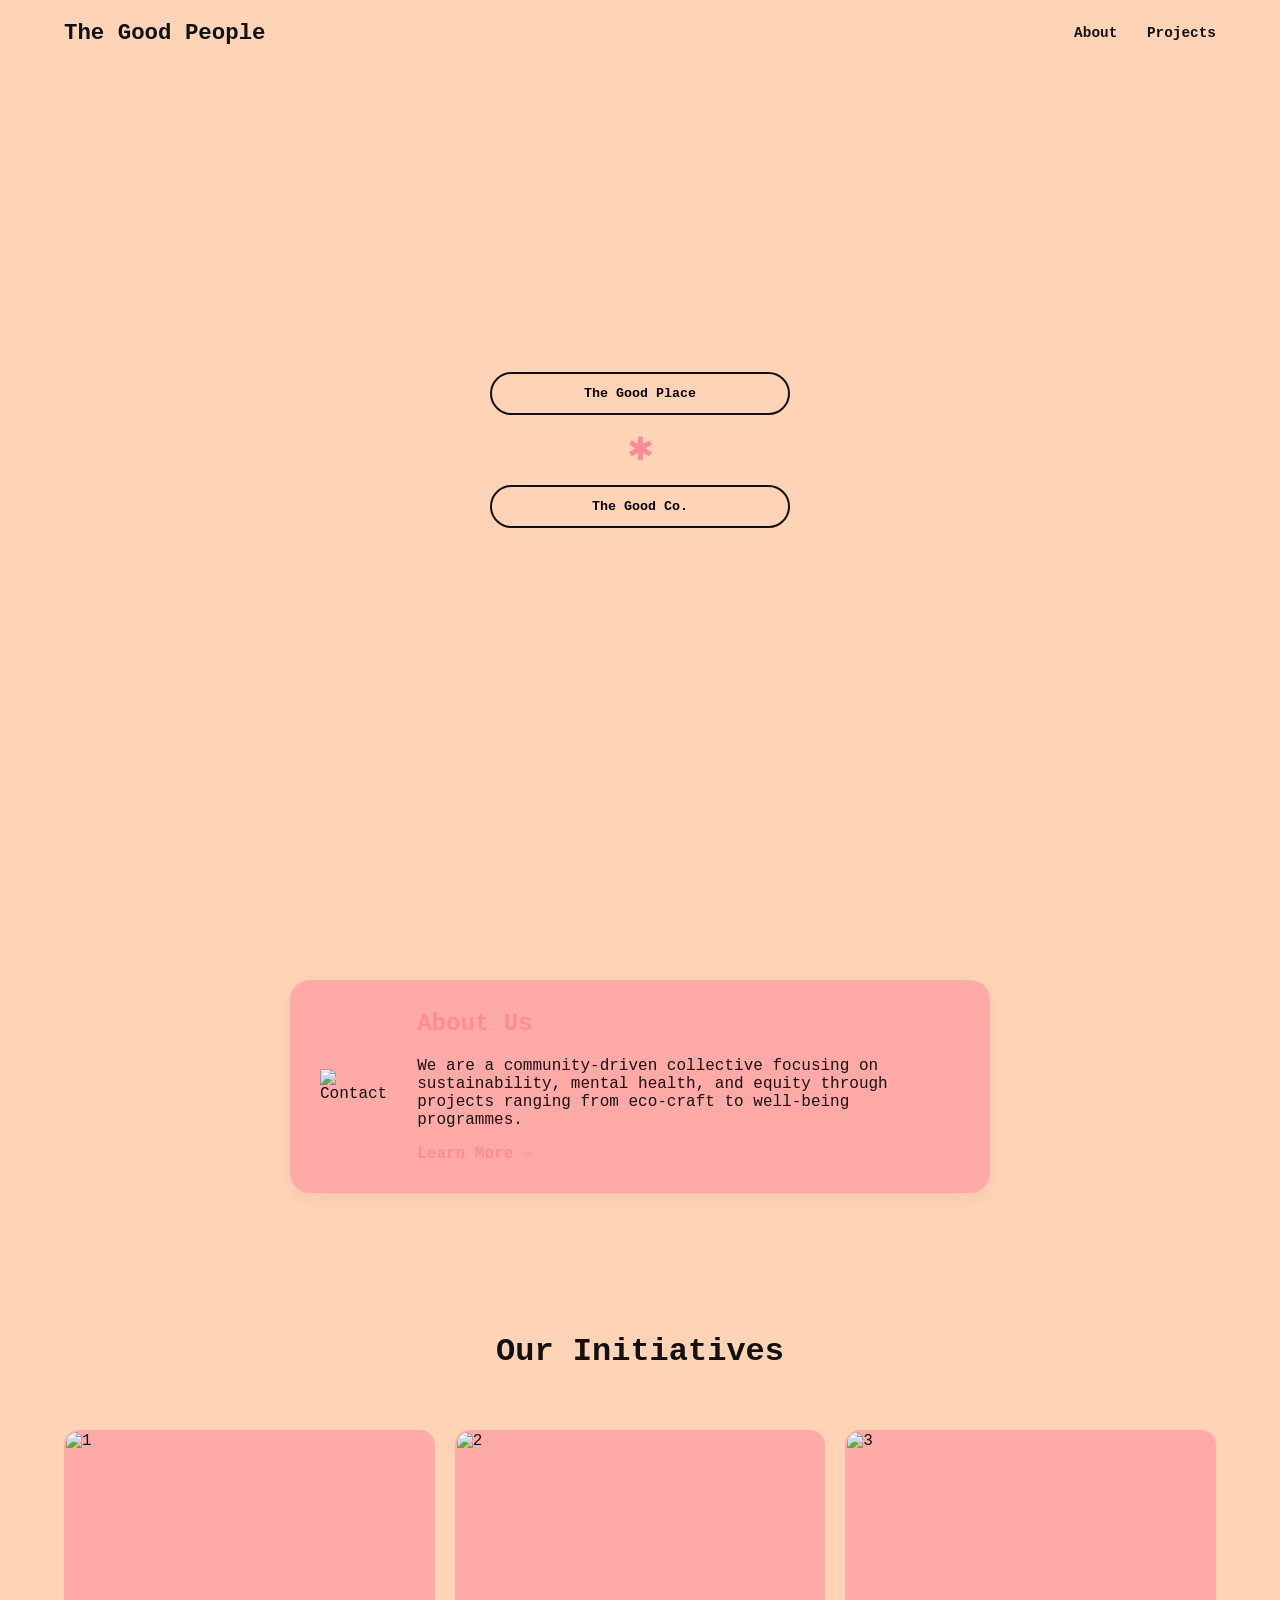
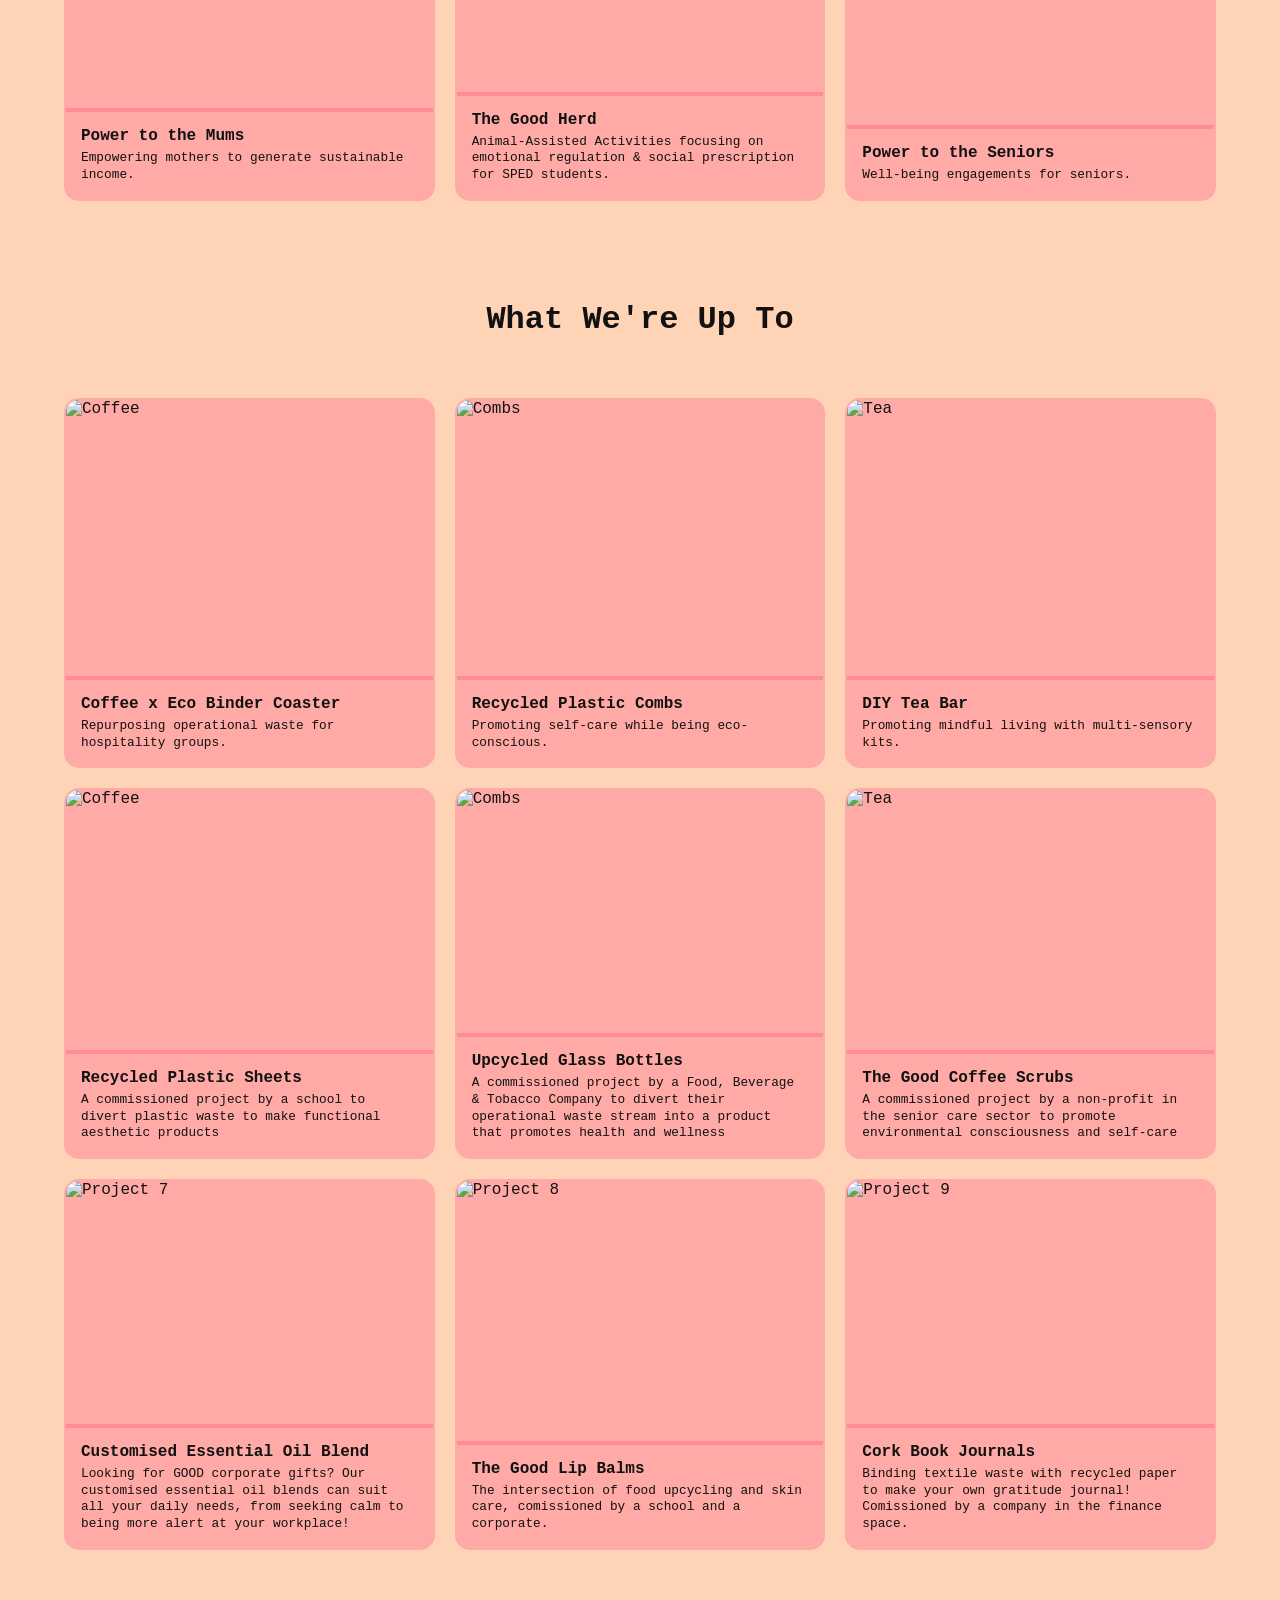
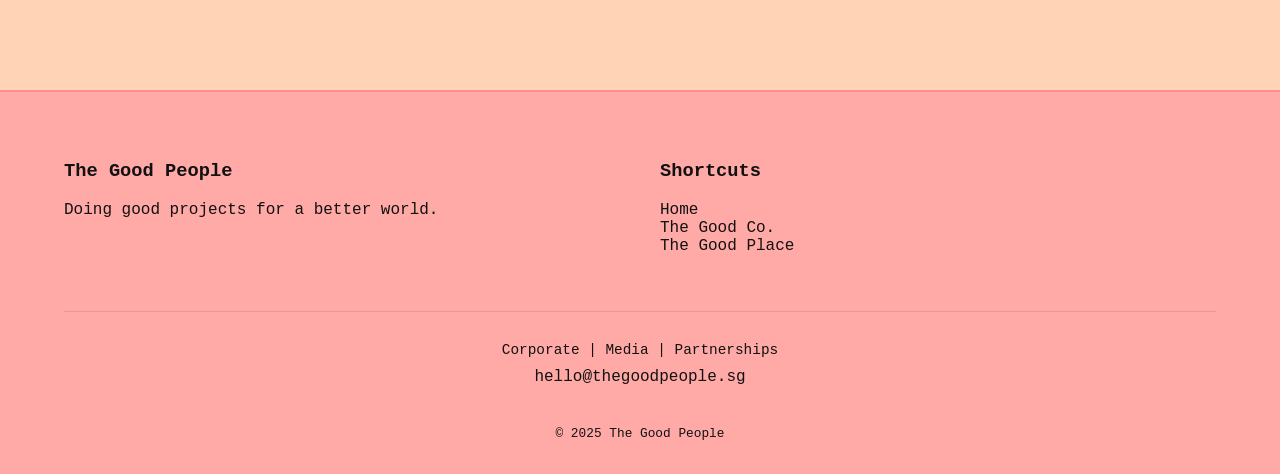
==== index.html @ 960c2d38 "Update index.html" ====
<!DOCTYPE html>
<html lang="en">
<head>
  <meta charset="UTF-8">
  <meta name="viewport" content="width=device-width, initial-scale=1.0">
  <title>The Good People | Sustainability and Well-being</title>
  
  <style>
    /* 1. GLOBAL SETTINGS & COLORS */
    :root {
      --bg-color: #FFD3B5;    
      --accent-pink: #FF8C94;  
      --soft-pink: #FFAAA6;    
      --text-dark: #121111;    
      --font-main: 'Courier New', Courier, monospace; 
    }

    * { box-sizing: border-box; }

    body {
      background-color: var(--bg-color);
      font-family: var(--font-main);
      color: var(--text-dark);
      margin: 0;
      padding: 0;
      overflow-x: hidden;
    }

    /* 2. NAVBAR */
    .navbar {
      display: flex;
      justify-content: space-between;
      align-items: center;
      padding: 20px 5%;
      position: fixed;
      top: 0;
      width: 100%;
      z-index: 1000;
      transition: background 0.3s ease;
    }

    .nav-logo {
      font-weight: bold;
      font-size: 1.4rem;
      color: var(--text-dark); 
    }

    .nav-links a {
      margin-left: 20px;
      text-decoration: none;
      color: var(--text-dark);
      font-weight: bold;
      font-size: 0.9rem;
    }

    /* 3. HERO SECTION */
    .hero-section {
      display: flex;
      height: 100vh;
      align-items: center;
      justify-content: space-between;
      padding: 0 2%;
      gap: 20px;
    }

    .hero-left, .hero-right {
      flex: 1;
      height: 70vh;
    }

    .hero-left img, .hero-right img {
      width: 100%;
      height: 100%;
      object-fit: cover; 
      border-radius: 20px;
      box-shadow: 0 10px 30px rgba(0,0,0,0.1);
    }

    .hero-center {
      flex: 0 0 300px;
      text-align: center;
      display: flex;
      flex-direction: column;
      align-items: center;
      gap: 15px;
    }

    .hero-star {
      font-size: 2rem;
      color: var(--accent-pink);
    }

    .hero-btn {
      background: transparent;
      border: 2px solid var(--text-dark);
      padding: 12px 24px;
      font-family: var(--font-main);
      cursor: pointer;
      font-weight: bold;
      transition: 0.3s;
      width: 100%;
      border-radius: 50px;
    }

    .hero-btn:hover {
      background: var(--text-dark);
      color: white;
    }

    /* 4. ABOUT SECTION */
    .about-section {
      padding: 80px 5%;
      display: flex;
      justify-content: center;
    }

    .about-box {
      background: var(--soft-pink); 
      padding: 30px;
      border-radius: 20px;
      max-width: 700px;
      display: flex;
      align-items: center;
      gap: 30px;
      box-shadow: 0 5px 20px rgba(0,0,0,0.05);
    }

    .about-left img {
      width: 100px; 
      height: auto;
    }

    .about-right h2 { margin-top: 0; color: var(--accent-pink); }
    .about-right a { color: var(--accent-pink); text-decoration: none; font-weight: bold; }

    /* 5. PROJECTS GRID - Updated for 3x3 layout */
    .section-title {
      text-align: center;
      font-size: 2rem;
      margin: 60px 0 20px;
    }

    .projects-grid {
      display: grid;
      /* HIGHLIGHT: Changed to exactly 3 columns */
      grid-template-columns: repeat(3, 1fr); 
      gap: 20px;
      padding: 40px 5%;
    }

    .project-card {
      position: relative;
      background: var(--soft-pink); 
      border-radius: 15px;
      overflow: hidden;
      aspect-ratio: 1/1;
      border: 2px solid var(--soft-pink); 
      transition: transform 0.3s ease;
    }

    .project-card:hover { transform: translateY(-5px); }

    .project-card img {
      width: 100%;
      height: 100%;
      object-fit: cover;
    }

    .overlay {
      position: absolute;
      bottom: 0;
      left: 0;
      right: 0;
      background: var(--soft-pink); 
      padding: 15px; /* Sightly tighter padding for 3x3 */
      border-top: 4px solid var(--accent-pink);
    }

    .overlay h3 { margin: 0 0 5px 0; font-size: 1rem; }
    .overlay p { margin: 0; font-size: 0.8rem; line-height: 1.3; }

    /* 6. FOOTER STYLING */
    .site-footer {
      background: var(--soft-pink); 
      padding: 50px 5% 20px;
      margin-top: 100px;
      border-top: 2px solid var(--accent-pink);
    }

    .site-footer a {
      color: var(--text-dark); 
      text-decoration: none;   
      transition: 0.3s;
    }

    .site-footer a:hover {
      color: var(--accent-pink);
    }

    .footer-container {
      display: grid;
      grid-template-columns: repeat(auto-fit, minmax(200px, 1fr));
      gap: 40px;
    }

    /* SCROLL ANIMATION */
    .reveal { opacity: 0; transform: translateY(30px); transition: 1s all ease; }
    .reveal.active { opacity: 1; transform: translateY(0); }

    /* MOBILE ADJUSTMENT: Go back to 1 column on small screens */
    @media (max-width: 900px) {
      .projects-grid { grid-template-columns: repeat(2, 1fr); }
    }
    @media (max-width: 600px) {
      .projects-grid { grid-template-columns: 1fr; }
      .hero-section { flex-direction: column; height: auto; padding-top: 100px; }
      .about-box { flex-direction: column; text-align: center; }
    }
  </style>
</head>
<body>

  <header class="navbar" id="mainNav">
    <div class="nav-logo">The Good People</div>
    <nav class="nav-links">
      <a href="#about">About</a>
      <a href="#our-projects">Projects</a> 
    </nav>
  </header>

  <section class="hero-section">
    <div class="hero-left"></div>
    <div class="hero-center">
      <button class="hero-btn" onclick="location.href='thegoodplace.html'">The Good Place</button>
      <div class="hero-star">✱</div>
      <button class="hero-btn" onclick="location.href='thegoodco.html'">The Good Co.</button>
    </div>
    <div class="hero-right"></div>
  </section>

  <section id="about" class="about-section reveal">
    <div class="about-box">
      <div class="about-left">
        <img src="aboutus.png" alt="Contact">
      </div>
      <div class="about-right">
        <h2>About Us</h2>
        <p>We are a community-driven collective focusing on sustainability, mental health, and equity through projects ranging from eco-craft to well-being programmes.</p>
        <a href="/aboutus.html">Learn More →</a>
      </div>
    </div>
  </section>

  <h2 class="section-title">Our Initiatives</h2>
  <section id="our-projects" class="projects-grid reveal">
    <div class="project-card"><img src="img/project1.jpg" alt="1"><div class="overlay"><h3>Power to the Mums</h3><p>Empowering mothers to generate sustainable income.</p></div></div>
    <div class="project-card"><img src="img/project2.jpg" alt="2"><div class="overlay"><h3>The Good Herd</h3><p>Animal-Assisted Activities focusing on emotional regulation & social prescription for SPED students.</p></div></div>
    <div class="project-card"><img src="img/project3.jpg" alt="3"><div class="overlay"><h3>Power to the Seniors</h3><p>Well-being engagements for seniors.</p></div></div>
  </section>

  <h2 class="section-title">What We're Up To</h2>
  <section id="projects" class="projects-grid reveal">
    
    <div class="project-card">
      <img src="img/p1.jpg" alt="Coffee">
      <div class="overlay">
        <h3>Coffee x Eco Binder Coaster</h3>
        <p>Repurposing operational waste for hospitality groups.</p>
      </div>
    </div>

    <div class="project-card">
      <img src="img/p2.jpg" alt="Combs">
      <div class="overlay">
        <h3>Recycled Plastic Combs</h3>
        <p>Promoting self-care while being eco-conscious.</p>
      </div>
    </div>

    <div class="project-card">
      <img src="img/p3.jpg" alt="Tea">
      <div class="overlay">
        <h3>DIY Tea Bar</h3>
        <p>Promoting mindful living with multi-sensory kits.</p>
      </div>
    </div>

    <div class="project-card">
      <img src="img/p4.jpg" alt="Coffee">
      <div class="overlay">
        <h3>Recycled Plastic Sheets</h3>
        <p>A commissioned project by a school to divert plastic waste to make functional aesthetic products</p>
      </div>
    </div>

    <div class="project-card">
      <img src="img/p5.jpg" alt="Combs">
      <div class="overlay">
        <h3>Upcycled Glass Bottles</h3>
        <p>A commissioned project by a Food, Beverage & Tobacco Company to divert their operational waste stream into a product that promotes health and wellness</p>
      </div>
    </div>

    <div class="project-card">
      <img src="img/p6.jpg" alt="Tea">
      <div class="overlay">
        <h3>The Good Coffee Scrubs</h3>
        <p>A commissioned project by a non-profit in the senior care sector to promote environmental consciousness and self-care</p>
      </div>
    </div>

    <div class="project-card">
      <img src="img/p7.jpg" alt="Project 7">
      <div class="overlay">
        <h3>Customised Essential Oil Blend</h3>
        <p>Looking for GOOD corporate gifts? Our customised essential oil blends can suit all your daily needs, from seeking calm to being more alert at your workplace!</p>
      </div>
    </div>

    <div class="project-card">
      <img src="img/p8.jpg" alt="Project 8">
      <div class="overlay">
        <h3> The Good Lip Balms</h3>
        <p>The intersection of food upcycling and skin care, comissioned by a school and a corporate. </p>
      </div>
    </div>

    <div class="project-card">
      <img src="img/p9.jpg" alt="Project 9">
      <div class="overlay">
        <h3>Cork Book Journals</h3>
        <p>Binding textile waste with recycled paper to make your own gratitude journal! Comissioned by a company in the finance space.</p>
      </div>
    </div>

  </section>

  <footer class="site-footer">
    <div class="footer-container">
      <div>
        <h3>The Good People</h3>
        <p>Doing good projects for a better world.</p>
      </div>
      <div>
        <h3>Shortcuts</h3>
        <p>
          <a href="#">Home</a><br>
          <a href="thegoodco.html">The Good Co.</a><br>
          <a href="thegoodplace.html">The Good Place</a>
        </p>
      </div>
    </div>

    <div style="text-align: center; margin-top: 40px; padding-top: 20px; border-top: 1px solid rgba(0,0,0,0.1);">
      <p style="margin: 10px 0; font-size: 0.9rem;">
        Corporate | Media | Partnerships
      </p>
      <p style="margin: 5px 0;">
        <a href="mailto:hello@thegoodpeople.sg" style="color: #121111; text-decoration: none;">hello@thegoodpeople.sg</a>
      </p>
    </div>

    <p style="text-align: center; margin-top: 40px; font-size: 0.8rem;">&copy; 2025 The Good People</p>
  </footer>

  <script>
    window.addEventListener('scroll', () => {
      const reveals = document.querySelectorAll('.reveal');
      reveals.forEach(el => {
        if (el.getBoundingClientRect().top < window.innerHeight - 100) {
          el.classList.add('active');
        }
      });

      const nav = document.getElementById('mainNav');
      if (window.scrollY > 50) {
        nav.style.background = '#FFAAA6'; 
      } else {
        nav.style.background = 'transparent';
      }
    });
  </script>
</body>
</html>
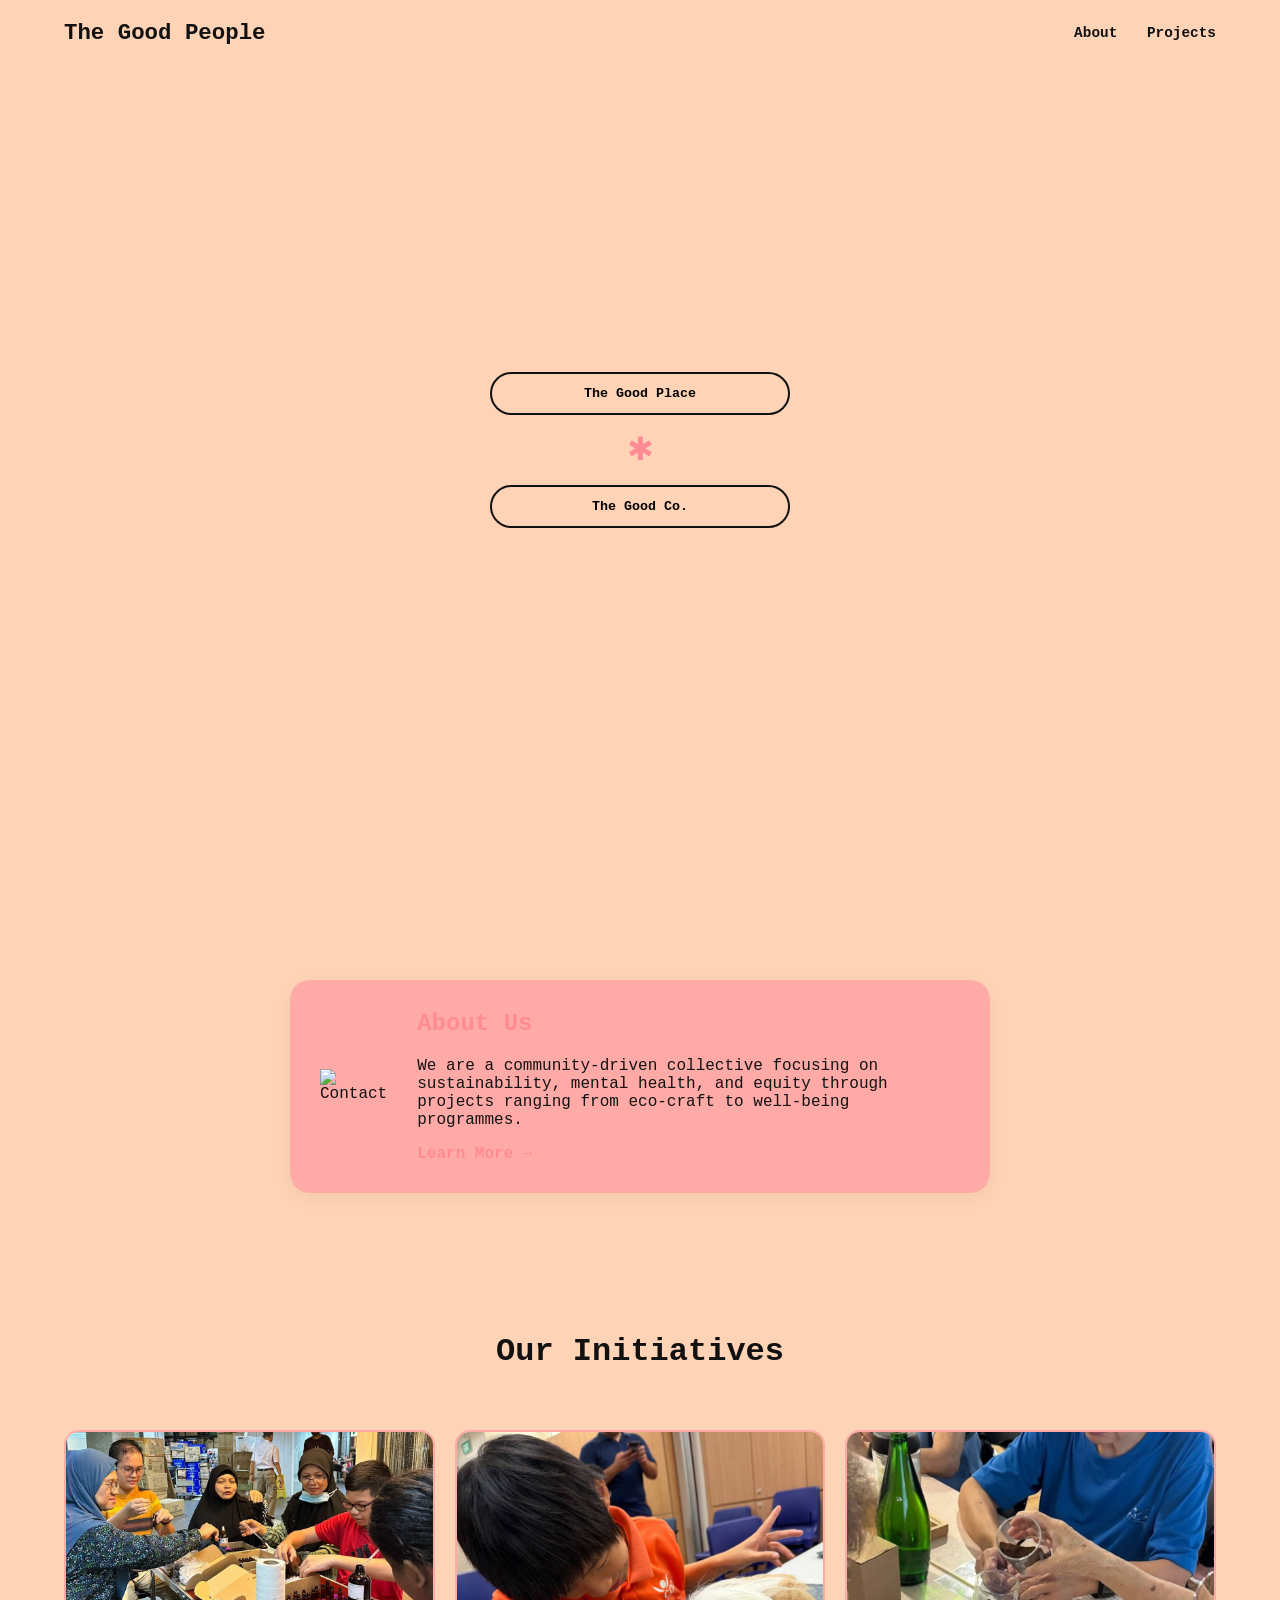
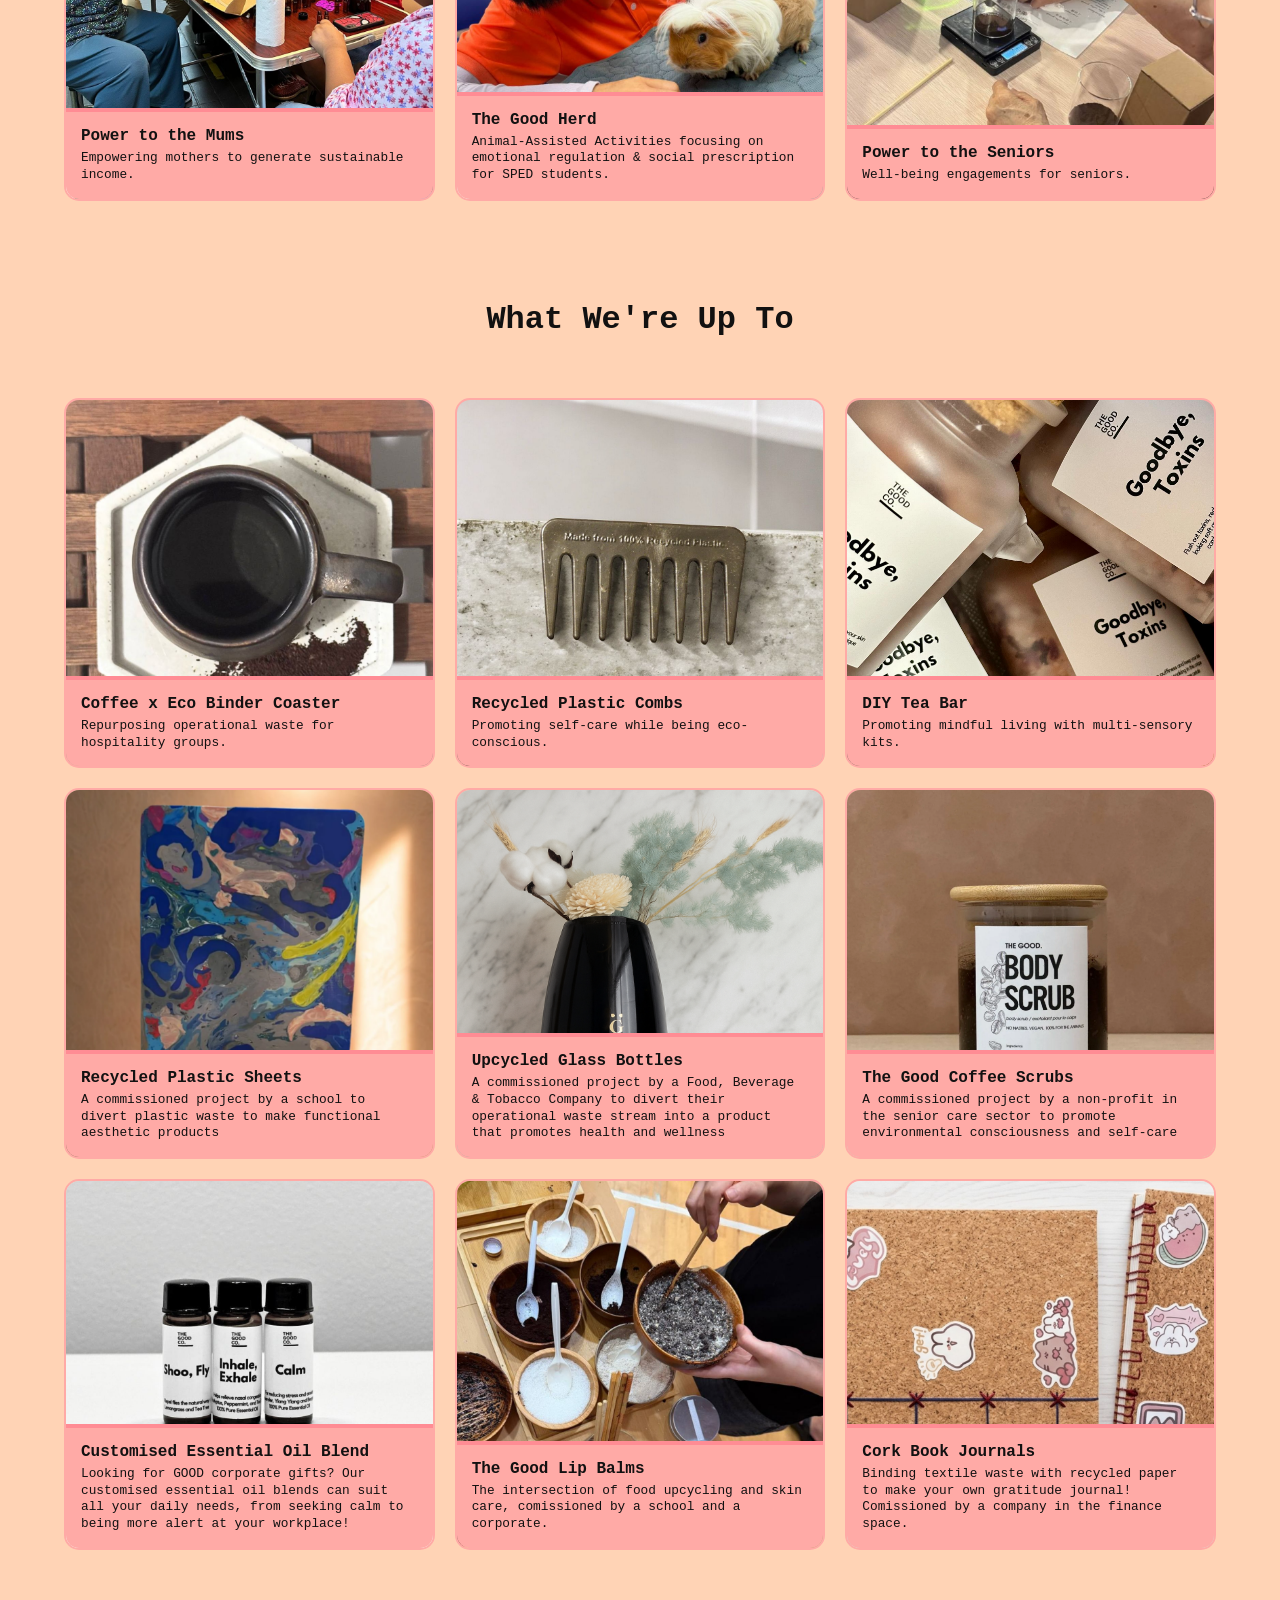
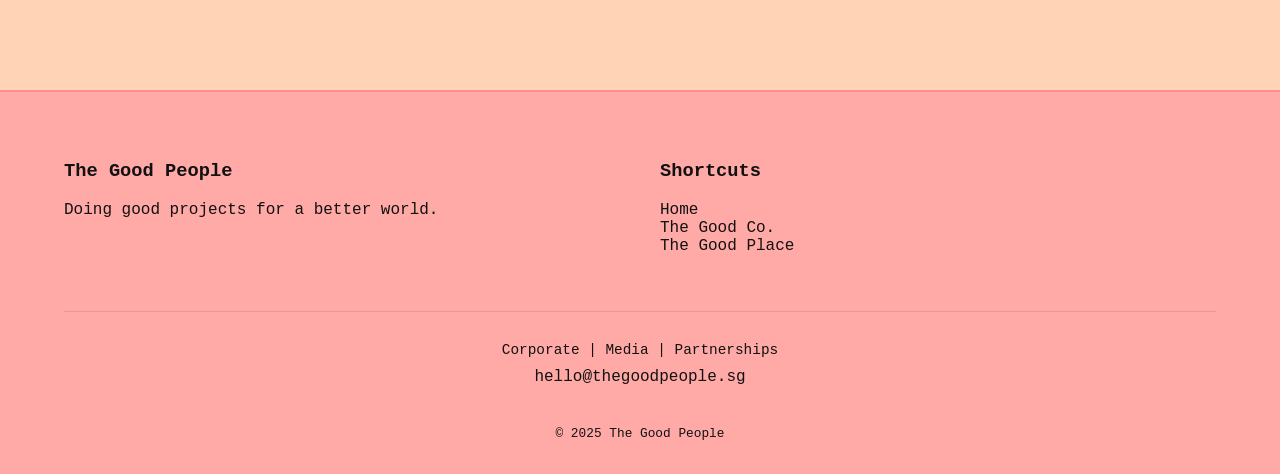
==== commit f3c9066e: "Update index.html" ====
--- a/index.html
+++ b/index.html
@@ -223,7 +223,7 @@
   <header class="navbar" id="mainNav">
     <div class="nav-logo">The Good People</div>
     <nav class="nav-links">
-      <a href="#about">About</a>
+      <a href="https://thegoodpeople.sg/aboutus.html">About</a>
       <a href="#our-projects">Projects</a> 
     </nav>
   </header>
@@ -253,16 +253,16 @@
 
   <h2 class="section-title">Our Initiatives</h2>
   <section id="our-projects" class="projects-grid reveal">
-    <div class="project-card"><img src="img/project1.jpg" alt="1"><div class="overlay"><h3>Power to the Mums</h3><p>Empowering mothers to generate sustainable income.</p></div></div>
-    <div class="project-card"><img src="img/project2.jpg" alt="2"><div class="overlay"><h3>The Good Herd</h3><p>Animal-Assisted Activities focusing on emotional regulation & social prescription for SPED students.</p></div></div>
-    <div class="project-card"><img src="img/project3.jpg" alt="3"><div class="overlay"><h3>Power to the Seniors</h3><p>Well-being engagements for seniors.</p></div></div>
+    <div class="project-card"><img src="img/project1-converted.webp" alt="1"><div class="overlay"><h3>Power to the Mums</h3><p>Empowering mothers to generate sustainable income.</p></div></div>
+    <div class="project-card"><img src="img/project2-converted.webp" alt="2"><div class="overlay"><h3>The Good Herd</h3><p>Animal-Assisted Activities focusing on emotional regulation & social prescription for SPED students.</p></div></div>
+    <div class="project-card"><img src="img/project3-converted.webp" alt="3"><div class="overlay"><h3>Power to the Seniors</h3><p>Well-being engagements for seniors.</p></div></div>
   </section>
 
   <h2 class="section-title">What We're Up To</h2>
   <section id="projects" class="projects-grid reveal">
     
     <div class="project-card">
-      <img src="img/p1.jpg" alt="Coffee">
+      <img src="img/p1-converted.webp" alt="Coffee">
       <div class="overlay">
         <h3>Coffee x Eco Binder Coaster</h3>
         <p>Repurposing operational waste for hospitality groups.</p>
@@ -270,7 +270,7 @@
     </div>
 
     <div class="project-card">
-      <img src="img/p2.jpg" alt="Combs">
+      <img src="img/p2-converted.webp" alt="Combs">
       <div class="overlay">
         <h3>Recycled Plastic Combs</h3>
         <p>Promoting self-care while being eco-conscious.</p>
@@ -278,7 +278,7 @@
     </div>
 
     <div class="project-card">
-      <img src="img/p3.jpg" alt="Tea">
+      <img src="img/p3-converted.webp" alt="Tea">
       <div class="overlay">
         <h3>DIY Tea Bar</h3>
         <p>Promoting mindful living with multi-sensory kits.</p>
@@ -286,7 +286,7 @@
     </div>
 
     <div class="project-card">
-      <img src="img/p4.jpg" alt="Coffee">
+      <img src="img/p4-converted.webp" alt="Coffee">
       <div class="overlay">
         <h3>Recycled Plastic Sheets</h3>
         <p>A commissioned project by a school to divert plastic waste to make functional aesthetic products</p>
@@ -294,7 +294,7 @@
     </div>
 
     <div class="project-card">
-      <img src="img/p5.jpg" alt="Combs">
+      <img src="img/p5-converted.webp" alt="Combs">
       <div class="overlay">
         <h3>Upcycled Glass Bottles</h3>
         <p>A commissioned project by a Food, Beverage & Tobacco Company to divert their operational waste stream into a product that promotes health and wellness</p>
@@ -302,7 +302,7 @@
     </div>
 
     <div class="project-card">
-      <img src="img/p6.jpg" alt="Tea">
+      <img src="img/p6-converted.webp" alt="Tea">
       <div class="overlay">
         <h3>The Good Coffee Scrubs</h3>
         <p>A commissioned project by a non-profit in the senior care sector to promote environmental consciousness and self-care</p>
@@ -310,7 +310,7 @@
     </div>
 
     <div class="project-card">
-      <img src="img/p7.jpg" alt="Project 7">
+      <img src="img/p7-converted.webp" alt="Project 7">
       <div class="overlay">
         <h3>Customised Essential Oil Blend</h3>
         <p>Looking for GOOD corporate gifts? Our customised essential oil blends can suit all your daily needs, from seeking calm to being more alert at your workplace!</p>
@@ -318,7 +318,7 @@
     </div>
 
     <div class="project-card">
-      <img src="img/p8.jpg" alt="Project 8">
+      <img src="img/p8-converted.webp" alt="Project 8">
       <div class="overlay">
         <h3> The Good Lip Balms</h3>
         <p>The intersection of food upcycling and skin care, comissioned by a school and a corporate. </p>
@@ -326,7 +326,7 @@
     </div>
 
     <div class="project-card">
-      <img src="img/p9.jpg" alt="Project 9">
+      <img src="img/p9-converted.webp" alt="Project 9">
       <div class="overlay">
         <h3>Cork Book Journals</h3>
         <p>Binding textile waste with recycled paper to make your own gratitude journal! Comissioned by a company in the finance space.</p>
